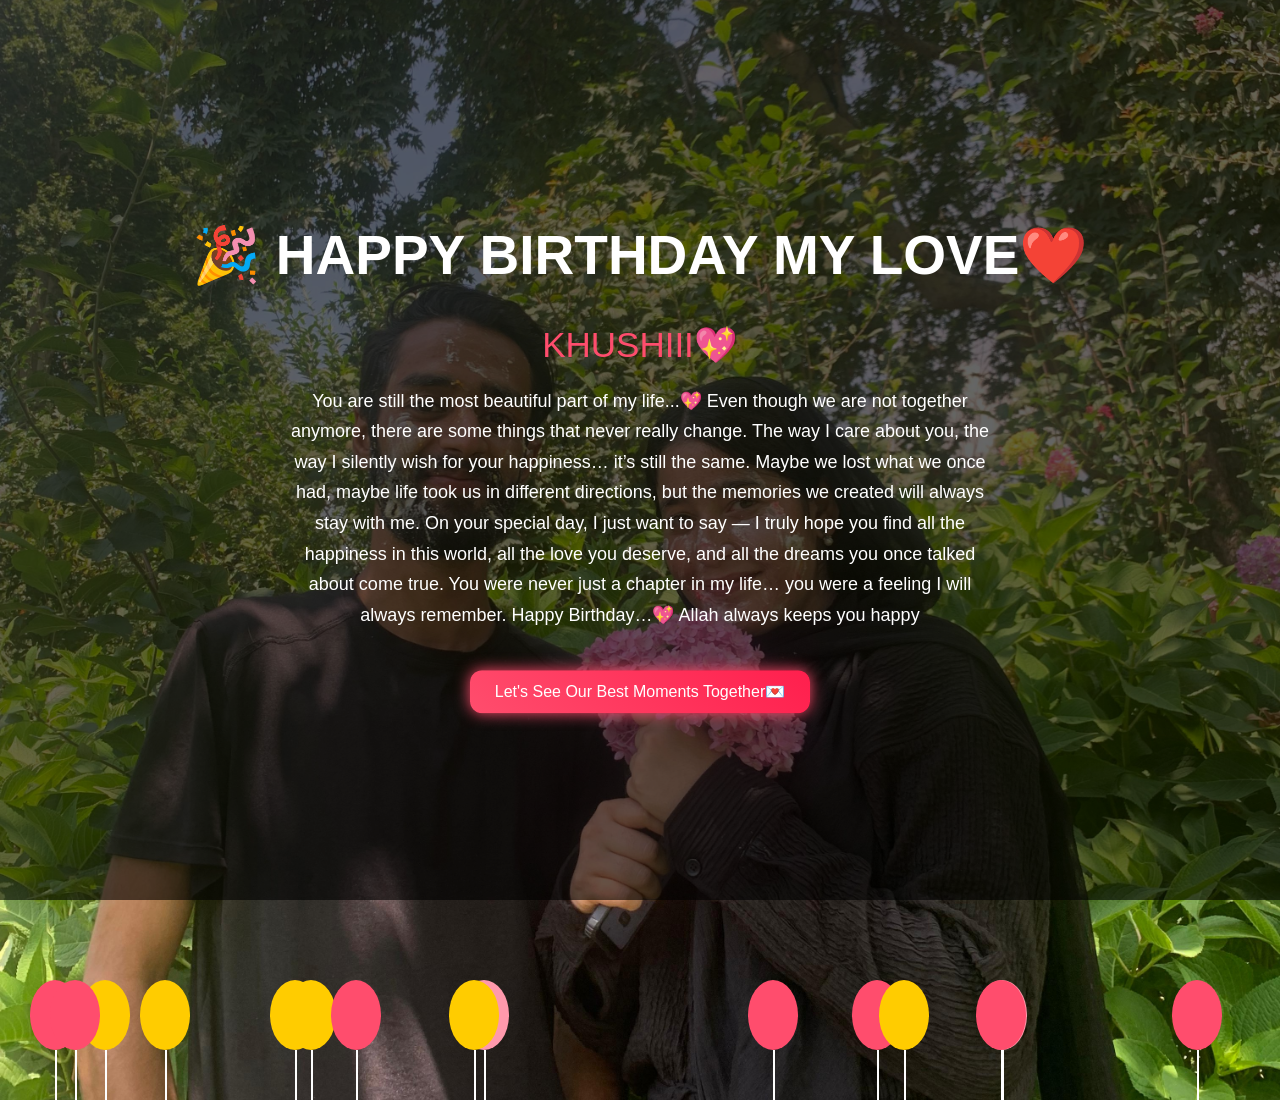
==== birthday.html @ 2f297eac "Update birthday title and button text" ====
<!DOCTYPE html>
<html lang="en">
<head>
<meta charset="UTF-8">
<title>HAPPY BIRTHDAY❤️</title>

<style>
body {
  margin: 0;
  height: 100vh;
  font-family: Arial;
  color: white;
  text-align: center;
  overflow: hidden;

  /* ✅ FULL BACKGROUND IMAGE */
  background: url("photo.jpg.jpg") no-repeat center center/cover;
}

/* 💖 Dark overlay */
body::before {
  content: "";
  position: absolute;
  width: 100%;
  height: 100%;
  background: rgba(0,0,0,0.6);
  top: 0;
  left: 0;
}

/* 💎 Center content */
.container {
  position: relative;
  z-index: 2;
  top: 50%;
  transform: translateY(-50%);
  padding: 20px;
}

/* ❤️ Heartbeat animation */
h1 {
  font-size: 55px;
  animation: beat 1s infinite;
}
@keyframes beat {
  50% { transform: scale(1.1); }
}

/* ✨ Name */
.name {
  font-size: 35px;
  margin-top: 10px;
  color: #ff4d6d;
}

/* 💌 Message */
.message {
  max-width: 700px;
  margin: 20px auto;
  font-size: 18px;
  line-height: 1.7;
}

/* 🔥 Button */
.next-btn {
  padding: 12px 25px;
  background: linear-gradient(45deg,#ff4d6d,#ff1f4d);
  border: none;
  border-radius: 12px;
  color: white;
  margin-top: 20px;
  cursor: pointer;
  font-size: 16px;
  box-shadow: 0 0 15px #ff4d6d;
}

.next-btn:hover {
  transform: scale(1.1);
}

/* 🎈 Balloons */
.balloon {
  position: absolute;
  bottom: -150px;
  width: 50px;
  height: 70px;
  border-radius: 50%;
  animation: float 8s linear infinite;
}
.balloon::after {
  content:"";
  width:2px;
  height:50px;
  background:white;
  position:absolute;
  top:70px;
  left:50%;
}
@keyframes float {
  to { transform: translateY(-120vh); }
}

/* 🎊 Confetti */
.confetti {
  position: absolute;
  width: 8px;
  height: 8px;
  top: -10px;
  animation: fall 4s linear infinite;
}
@keyframes fall {
  to { transform: translateY(110vh) rotate(360deg); }
}

</style>
</head>

<body>

<div class="container">
  <h1>🎉 HAPPY BIRTHDAY MY LOVE❤️</h1>

  <div class="name">KHUSHIII💖</div>

  <div class="message">
    You are still the most beautiful part of my life...💖  

    Even though we are not together anymore, there are some things that never really change.  
    The way I care about you, the way I silently wish for your happiness… it’s still the same.  

    Maybe we lost what we once had, maybe life took us in different directions,  
    but the memories we created will always stay with me.  

    On your special day, I just want to say —  
    I truly hope you find all the happiness in this world,  
    all the love you deserve, and all the dreams you once talked about come true.  

    You were never just a chapter in my life…  
    you were a feeling I will always remember.  

    Happy Birthday…💖  
    Allah always keeps you happy
  </div>

  <!-- 💖 NEXT PAGE BUTTON -->
  <button onclick="nextPage()" class="next-btn">
    Let's See Our Best Moments Together💌
  </button>
</div>

<!-- 🎶 MUSIC -->
<audio autoplay loop>
  <source src="zaalima.mp3" type="audio/mpeg">
</audio>

<script>
function nextPage(){
  window.location.href = "memories.html";
}

// 🎈 Balloons
for(let i=0;i<15;i++){
 let b=document.createElement("div");
 b.className="balloon";
 b.style.left=Math.random()*100+"vw";
 b.style.background=["#ff4d6d","#ff99ac","#ffcc00","#66ccff"][Math.floor(Math.random()*4)];
 b.style.animationDuration=(5+Math.random()*5)+"s";
 document.body.appendChild(b);
}

// 🎊 Confetti
for(let i=0;i<80;i++){
 let c=document.createElement("div");
 c.className="confetti";
 c.style.left=Math.random()*100+"vw";
 c.style.background=["#ff4d6d","#fff","#ffcc00","#66ccff"][Math.floor(Math.random()*4)];
 c.style.animationDuration=(3+Math.random()*2)+"s";
 document.body.appendChild(c);
}
</script>

</body>
</html>
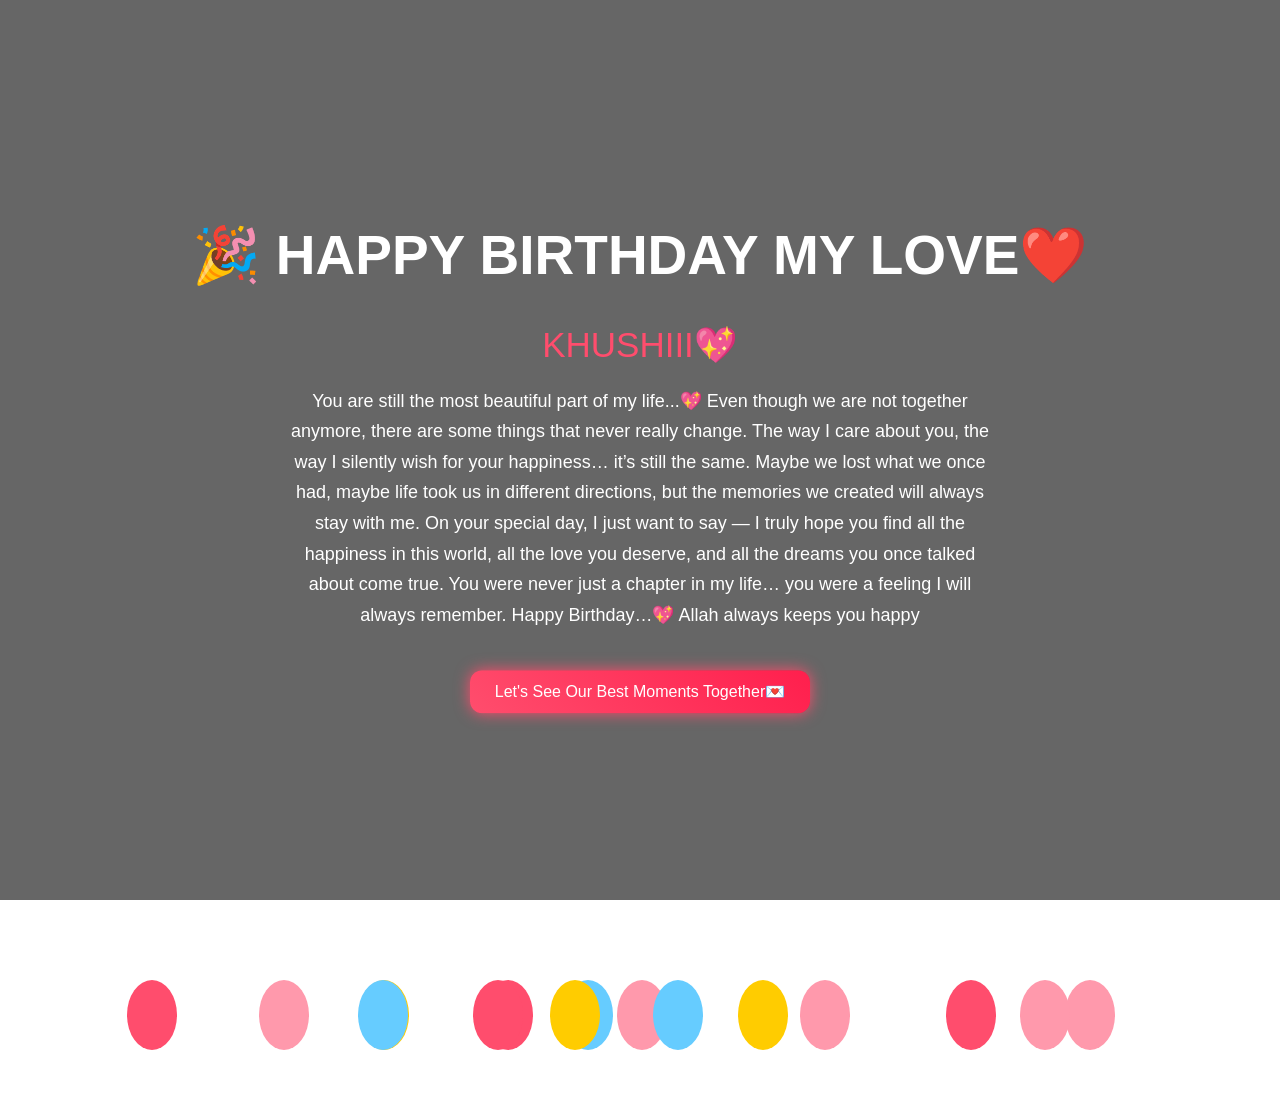
==== commit b9d0dd25: "Update birthday.html" ====
--- a/birthday.html
+++ b/birthday.html
@@ -13,8 +13,8 @@
   text-align: center;
   overflow: hidden;
 
-  /* ✅ FULL BACKGROUND IMAGE */
-  background: url("photo.jpg.jpg") no-repeat center center/cover;
+  /* ✅ FIXED IMAGE NAME */
+  background: url("photo.jpg") no-repeat center center/cover;
 }
 
 /* 💖 Dark overlay */
@@ -37,7 +37,7 @@
   padding: 20px;
 }
 
-/* ❤️ Heartbeat animation */
+/* ❤️ Heartbeat */
 h1 {
   font-size: 55px;
   animation: beat 1s infinite;
@@ -111,7 +111,6 @@
 @keyframes fall {
   to { transform: translateY(110vh) rotate(360deg); }
 }
-
 </style>
 </head>
 
@@ -142,14 +141,13 @@
     Allah always keeps you happy
   </div>
 
-  <!-- 💖 NEXT PAGE BUTTON -->
   <button onclick="nextPage()" class="next-btn">
     Let's See Our Best Moments Together💌
   </button>
 </div>
 
-<!-- 🎶 MUSIC -->
-<audio autoplay loop>
+<!-- 🎶 MUSIC FIX -->
+<audio id="music" loop>
   <source src="zaalima.mp3" type="audio/mpeg">
 </audio>
 
@@ -158,7 +156,13 @@
   window.location.href = "memories.html";
 }
 
-// 🎈 Balloons
+/* 🔊 PLAY MUSIC ON FIRST CLICK */
+document.body.addEventListener("click", function(){
+  let music = document.getElementById("music");
+  music.play().catch(()=>{});
+}, { once: true });
+
+/* 🎈 Balloons */
 for(let i=0;i<15;i++){
  let b=document.createElement("div");
  b.className="balloon";
@@ -168,7 +172,7 @@
  document.body.appendChild(b);
 }
 
-// 🎊 Confetti
+/* 🎊 Confetti */
 for(let i=0;i<80;i++){
  let c=document.createElement("div");
  c.className="confetti";
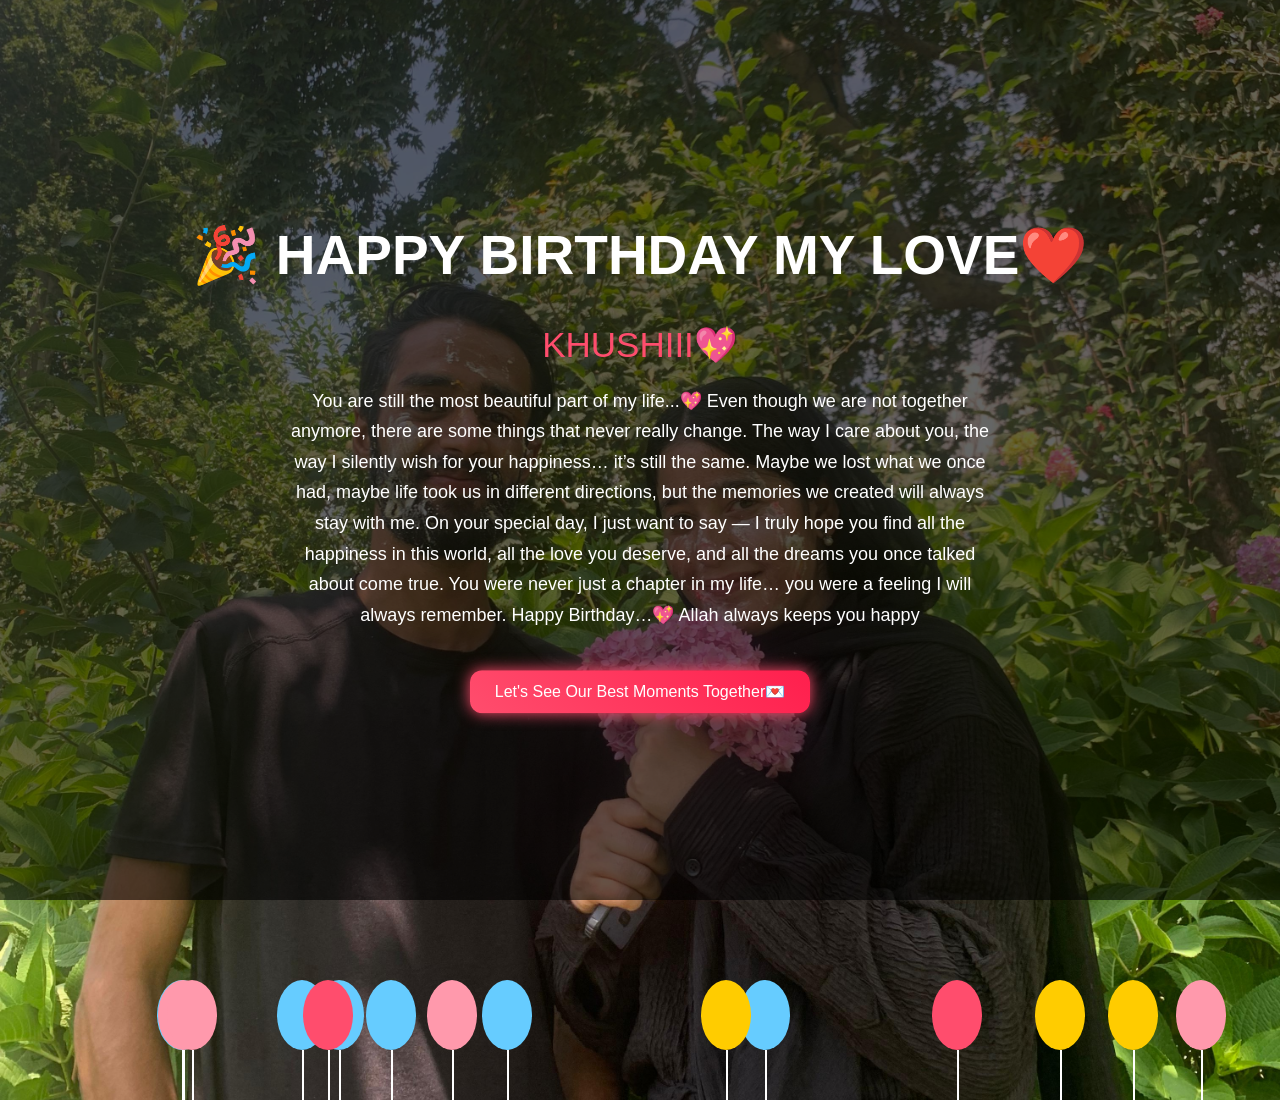
==== commit fa842e41: "Update birthday.html" ====
--- a/birthday.html
+++ b/birthday.html
@@ -14,7 +14,7 @@
   overflow: hidden;
 
   /* ✅ FIXED IMAGE NAME */
-  background: url("photo.jpg") no-repeat center center/cover;
+  background: url("photo.jpg.jpg") no-repeat center center/cover;
 }
 
 /* 💖 Dark overlay */
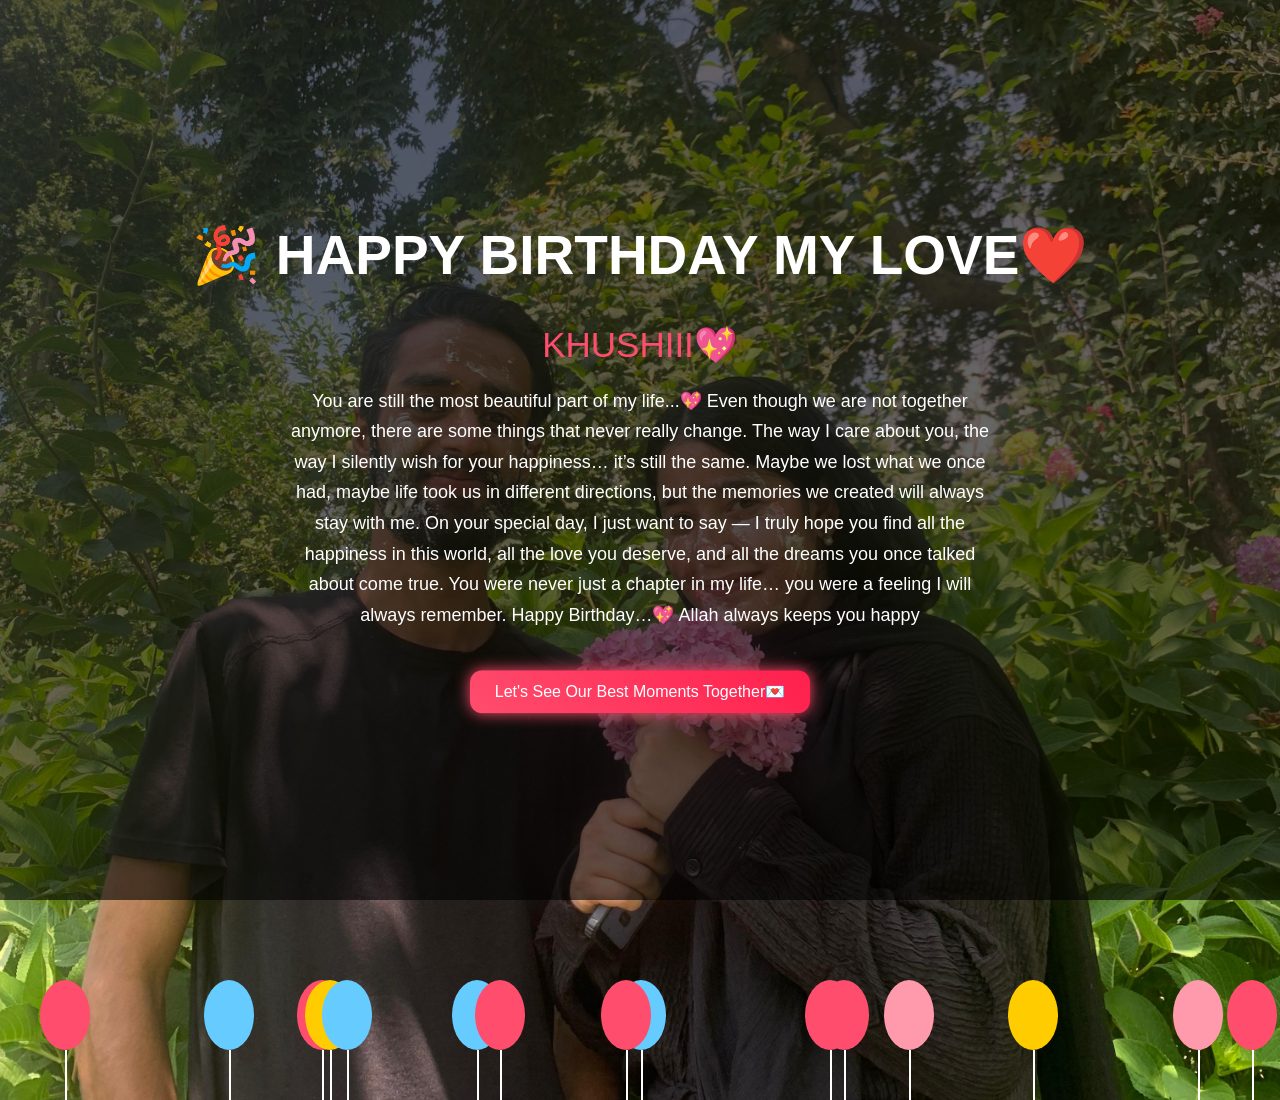
==== commit 349810fa: "Fix music autoplay and image name issues" ====
--- a/birthday.html
+++ b/birthday.html
@@ -13,7 +13,6 @@
   text-align: center;
   overflow: hidden;
 
-  /* ✅ FIXED IMAGE NAME */
   background: url("photo.jpg.jpg") no-repeat center center/cover;
 }
 
@@ -146,8 +145,8 @@
   </button>
 </div>
 
-<!-- 🎶 MUSIC FIX -->
-<audio id="music" loop>
+<!-- 🎶 MUSIC (IMPORTANT FIX) -->
+<audio id="music" autoplay loop>
   <source src="zaalima.mp3" type="audio/mpeg">
 </audio>
 
@@ -156,11 +155,18 @@
   window.location.href = "memories.html";
 }
 
-/* 🔊 PLAY MUSIC ON FIRST CLICK */
-document.body.addEventListener("click", function(){
+/* 🔊 STRONG AUTOPLAY FIX (Desktop + Mobile) */
+window.addEventListener("load", function() {
   let music = document.getElementById("music");
-  music.play().catch(()=>{});
-}, { once: true });
+
+  // try autoplay
+  music.play().catch(() => {
+    // if blocked → play on first click
+    document.body.addEventListener("click", function () {
+      music.play();
+    }, { once: true });
+  });
+});
 
 /* 🎈 Balloons */
 for(let i=0;i<15;i++){
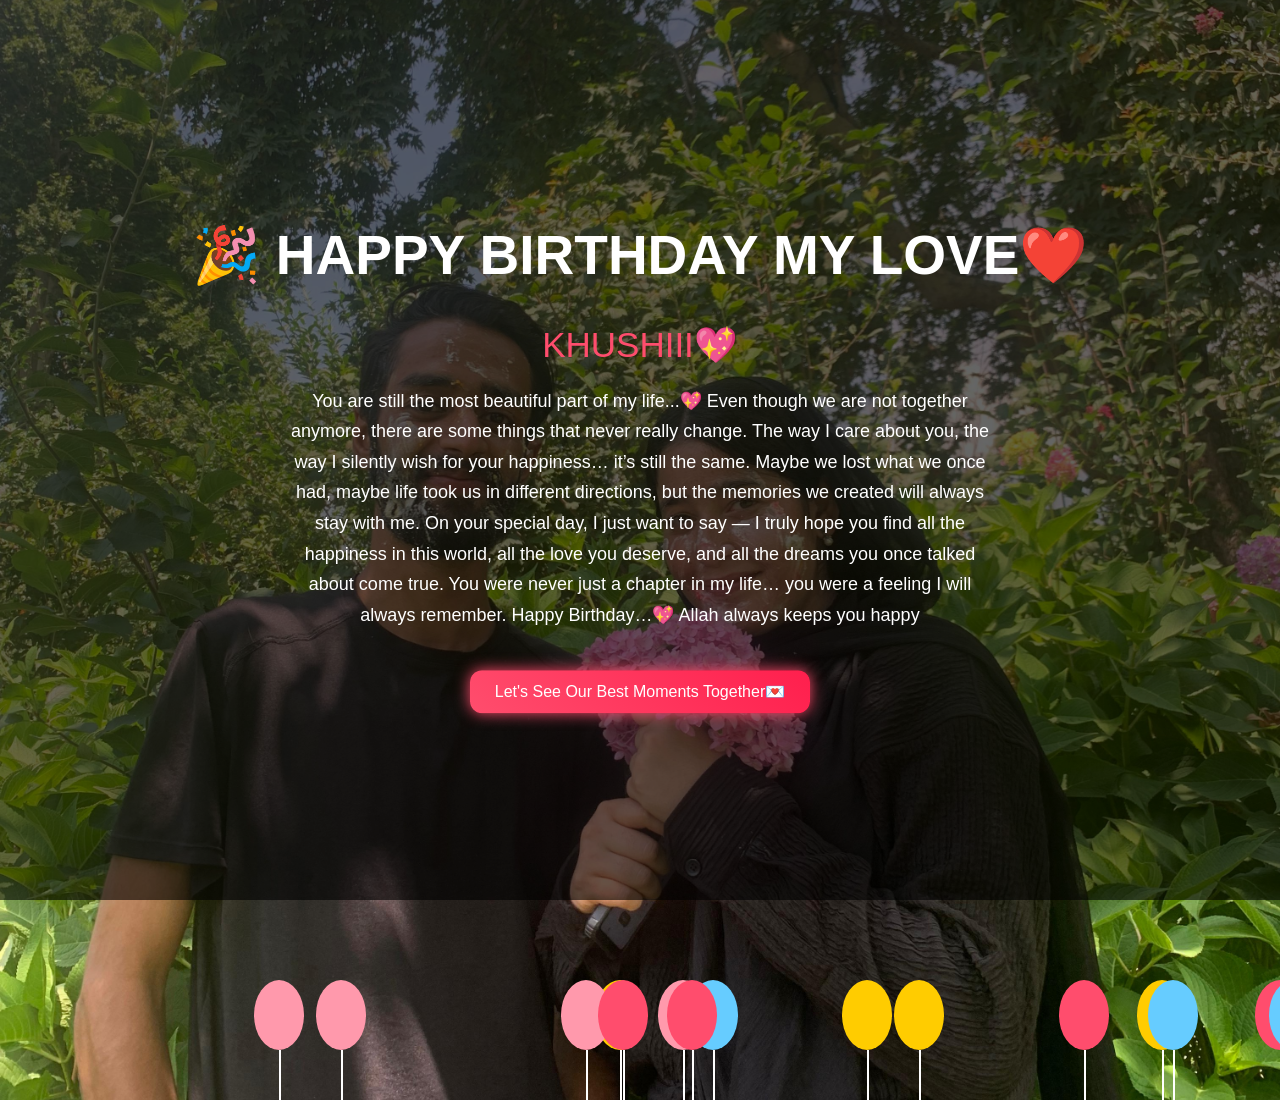
==== commit 7b9ea345: "Update birthday.html" ====
--- a/birthday.html
+++ b/birthday.html
@@ -147,7 +147,7 @@
 
 <!-- 🎶 MUSIC (IMPORTANT FIX) -->
 <audio id="music" autoplay loop>
-  <source src="zaalima.mp3" type="audio/mpeg">
+  <source src="saudibaazi.mp3" type="audio/mpeg">
 </audio>
 
 <script>
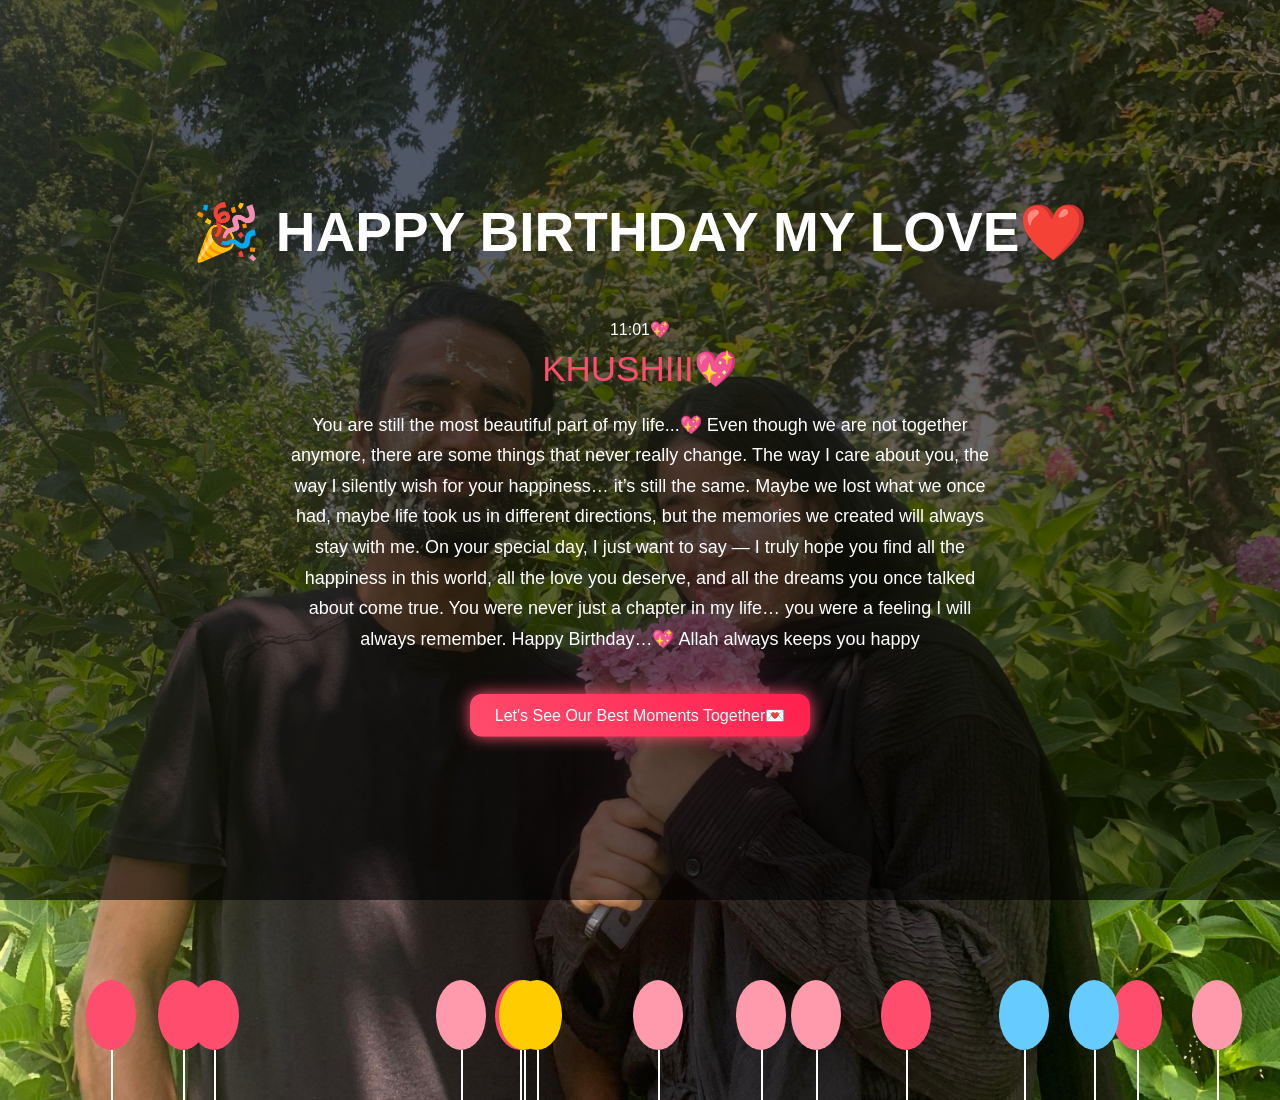
==== commit e9a7da3e: "Add time to birthday message" ====
--- a/birthday.html
+++ b/birthday.html
@@ -116,7 +116,8 @@
 <body>
 
 <div class="container">
-  <h1>🎉 HAPPY BIRTHDAY MY LOVE❤️</h1>
+  <h1>🎉 HAPPY BIRTHDAY MY LOVE❤️</h1><br>
+                  11:01💖
 
   <div class="name">KHUSHIII💖</div>
 
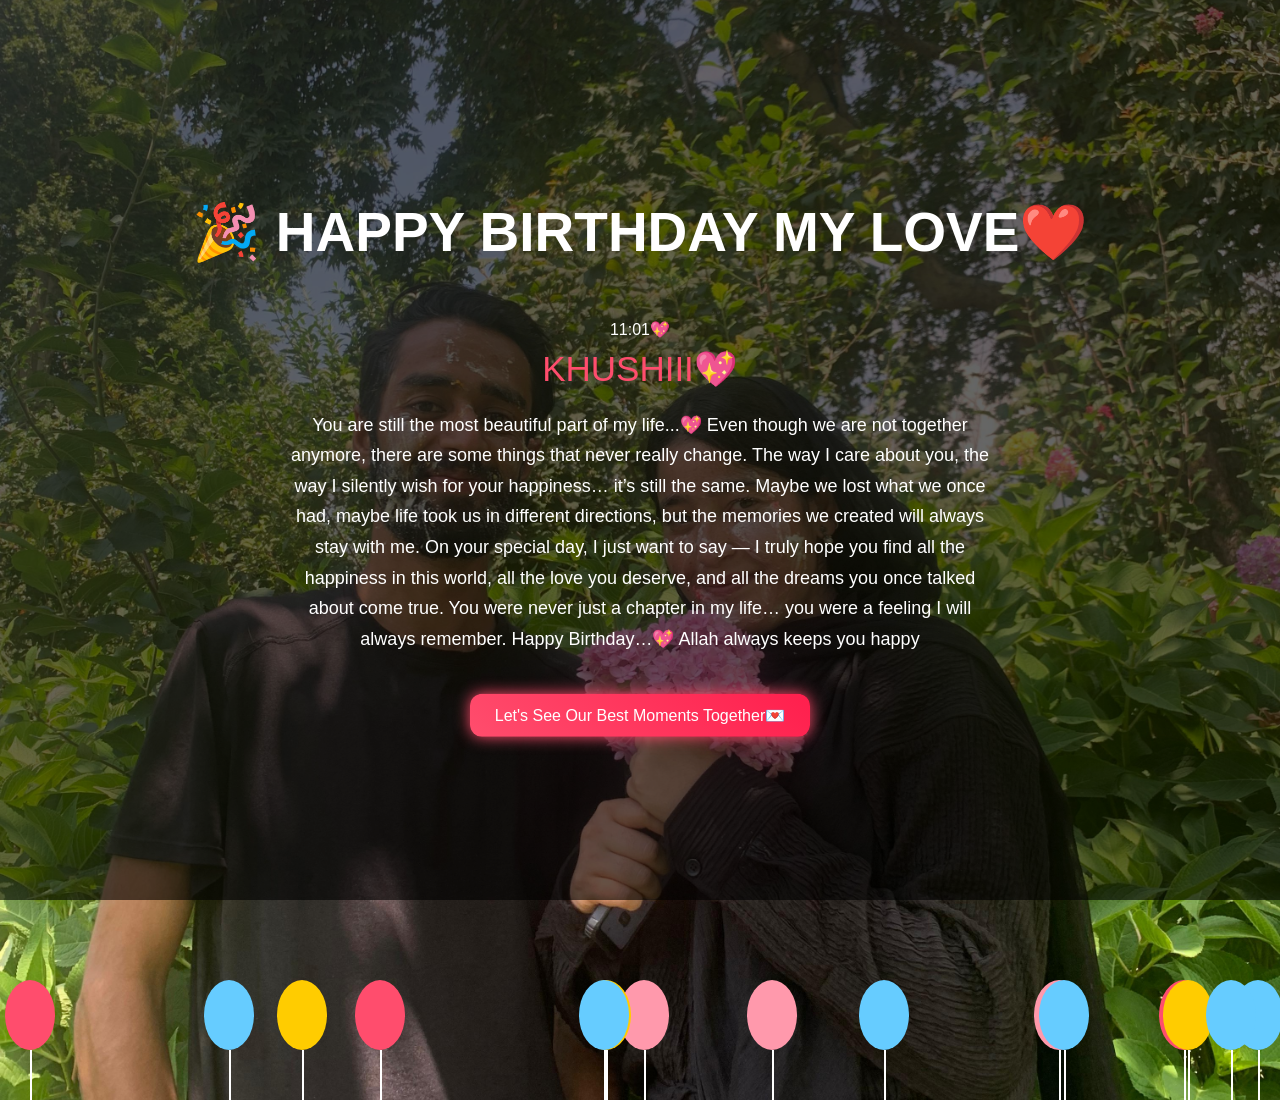
==== commit 6f5319fc: "Update birthday message in birthday.html" ====
--- a/birthday.html
+++ b/birthday.html
@@ -118,7 +118,6 @@
 <div class="container">
   <h1>🎉 HAPPY BIRTHDAY MY LOVE❤️</h1><br>
                   11:01💖
-
   <div class="name">KHUSHIII💖</div>
 
   <div class="message">
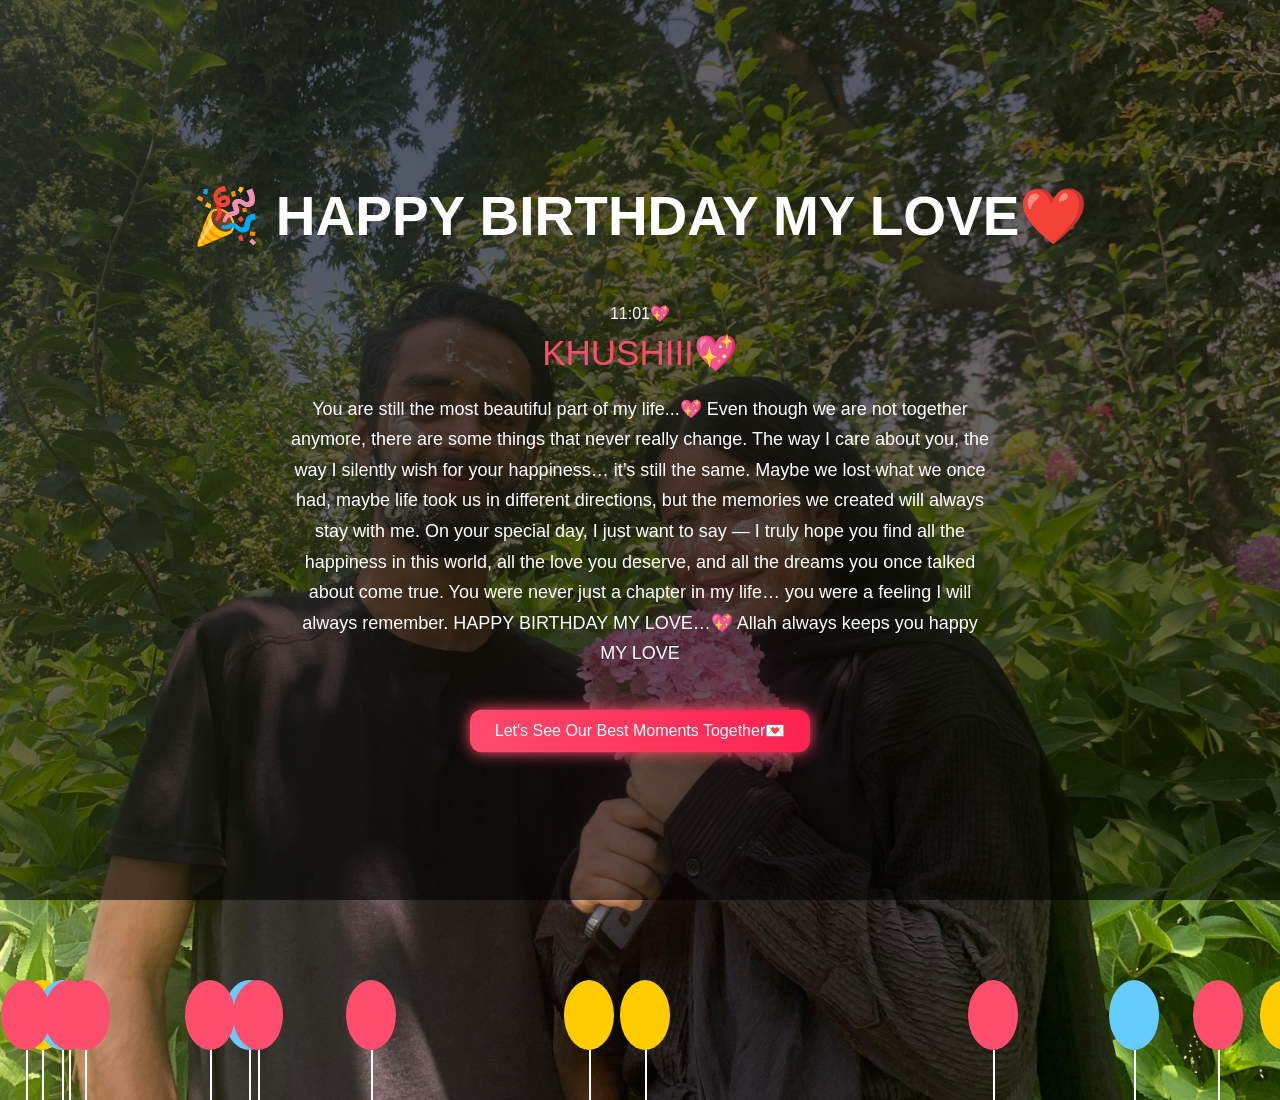
==== commit f94bd19a: "Update birthday.html" ====
--- a/birthday.html
+++ b/birthday.html
@@ -136,8 +136,8 @@
     You were never just a chapter in my life…  
     you were a feeling I will always remember.  
 
-    Happy Birthday…💖  
-    Allah always keeps you happy
+    HAPPY BIRTHDAY MY LOVE…💖  
+    Allah always keeps you happy MY LOVE
   </div>
 
   <button onclick="nextPage()" class="next-btn">
